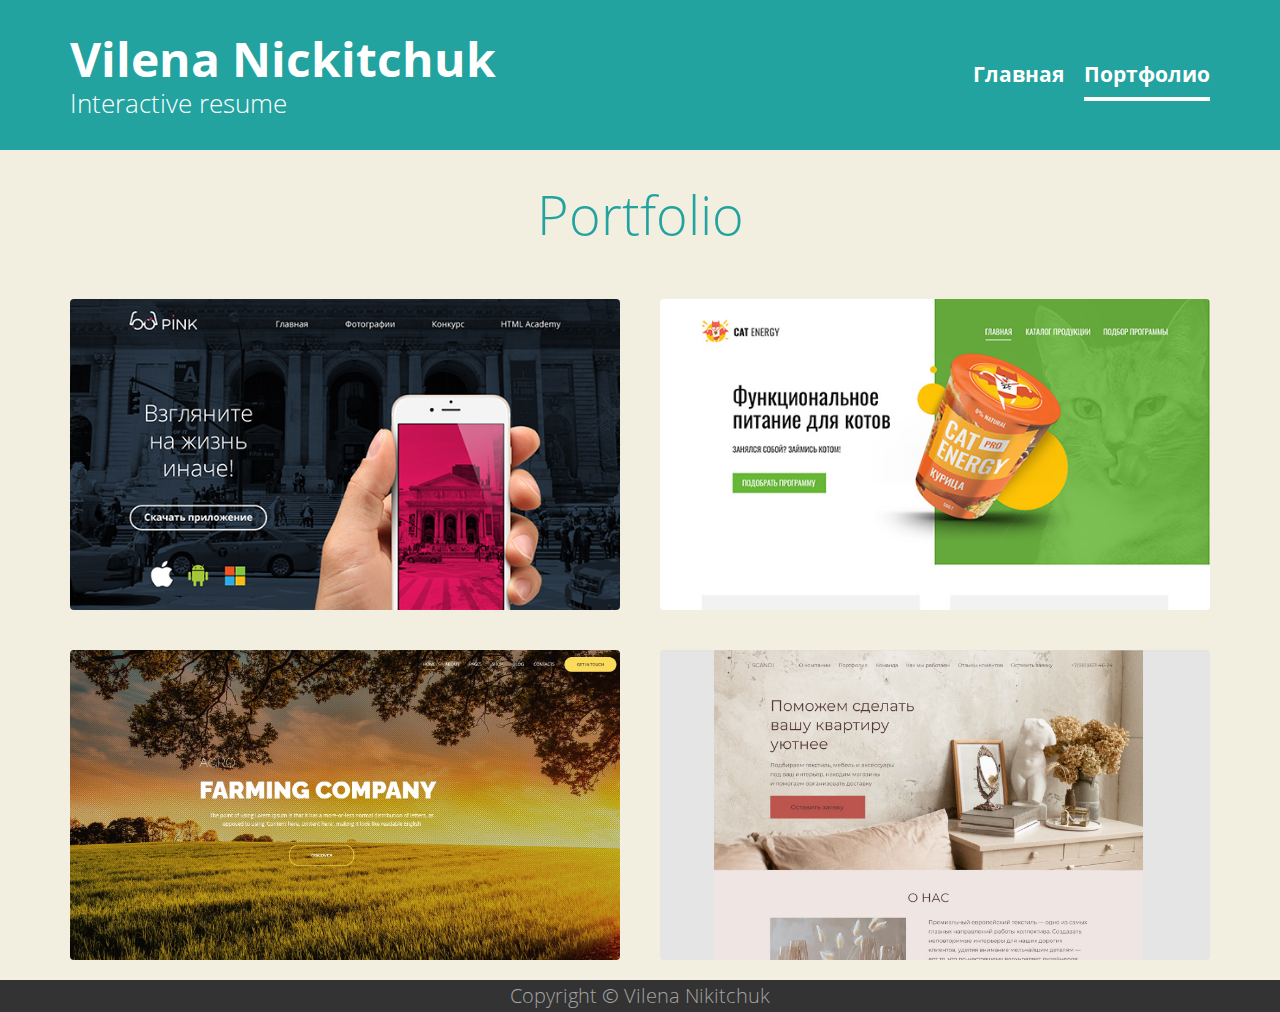
==== portfolio.html @ 92cb20fb "первичный коммит" ====
<!DOCTYPE html><html class="page" lang="ru"><head><meta charset="UTF-8"><meta http-equiv="X-UA-Compatible" content="IE=edge"><meta name="viewport" content="width=device-width,initial-scale=1"><title>Личный сайт Никитчук Вилены</title><link rel="preconnect" href="https://fonts.gstatic.com"><link href="https://fonts.googleapis.com/css2?family=PT+Sans:wght@400;700&display=swap" rel="stylesheet"><link rel="stylesheet" href="css/normalize.css"><link rel="stylesheet" href="css/style.min.css"></head><body class="page-body"><header class="header header--nav-closed"><div class="header-wrapper center"><div class="header-logo"><h1 class="user">Vilena Nickitchuk</h1><p class="resume">Interactive resume</p></div><nav class="navigation"><a class="navigation-link" href="index.html">Главная</a> <a class="navigation-link navigation-link--current" href="portfolio.html">Портфолио</a></nav><button class="header-toggle"><span></span></button></div></header><main><div class="portfolio center"><h2 class="portfolio-title">Portfolio</h2><ul class="portfolio-list"><li class="portfolio-item"><a class="portfolio-item-link" href="https://vilenan.github.io/Pink/" target="_blank"><img class="portfolio-item-image" src="img/preview-pink.jpg" alt="Pink"></a></li><li class="portfolio-item"><a class="portfolio-item-link" href="https://vilenan.github.io/Cats-energy/" target="_blank"><img class="portfolio-item-image" src="img/preview-cat.jpg" alt="Cats"></a></li><li class="portfolio-item"><a class="portfolio-item-link" href="https://vilenan.github.io/MY_AGRO/#"><img class="portfolio-item-image" src="img/preview-agro.jpg" alt="Agro"></a></li><li class="portfolio-item"><a class="portfolio-item-link" href="https://vilenan.github.io/Scandi/#"><img class="portfolio-item-image" src="img/prewview-Scandi.jpg" alt="Scandi"></a></li></ul></div></main><div class="footer">Copyright &copy; Vilena Nikitchuk<div><script src="js/main.min.js"></script></div></div></body></html>
---- css/style.min.css ----
*{margin:0;padding:0;box-sizing:border-box}.visually-hidden{position:absolute;width:1px;height:1px;margin:-1px;border:0;padding:0;white-space:nowrap;-webkit-clip-path:inset(100%);clip-path:inset(100%);clip:rect(0 0 0 0);overflow:hidden}.center{width:100%;padding:0 15px}@media (min-width:1200px){.center{margin:0 auto;width:1170px}}.button,.inner-page-title{font-weight:400;text-align:center}.button{color:#fff;display:block;font-size:24px;text-decoration:none;padding:10px 30px;background-color:#22a39f;border-color:#1c8784;border-radius:4px;width:300px;margin-top:30px;transition:background-color .5s,opacity .5s}.button:hover{background-color:#1c8784}.button:active{opacity:30%}.inner-page-title{color:#727878;font-size:54px;margin-bottom:40px;margin-top:40px}.content .box input{border:1px solid #a0a0a0;background-color:#f5f5f5;width:457px;height:34px;padding-left:10px;font-size:20px;font-weight:400;margin-bottom:12px}@font-face{font-family:"Open Sans";font-style:normal;font-weight:400;font-display:swap;src:url(../../fonts/opensans.woff2) format("woff2"),url(../../fonts/opensans.woff) format("woff")}@font-face{font-family:"Open Sans";font-style:normal;font-weight:700;font-display:swap;src:url(../../fonts/opensansbold.woff2) format("woff2"),url(../../fonts/opensansbold.woff) format("woff")}@font-face{font-family:"Open Sans";font-style:normal;font-weight:lighter;font-display:swap;src:url(../../fonts/opensanslight.woff2) format("woff2"),url(../../fonts/opensanslight.woff) format("woff")}.page{height:100%}.page-body{margin:0;padding:0;background-color:#f3efe0;color:#434242;font-family:"Open Sans","Arial",sans-serif;font-size:24px;line-height:1.64;font-weight:400;min-height:100%;display:grid;grid-template-rows:-webkit-min-content 1fr -webkit-min-content;grid-template-rows:min-content 1fr min-content;align-content:start;box-shadow:0 5px 15px rgba(0,1,1,.2)}.header{position:relative;width:auto;background-color:#22a39f;color:#fff;line-height:1.2;min-height:150px}@media (max-width:1199px){.header--nav-opened{height:80vh}}.header-wrapper{display:flex;flex-direction:column;padding-top:30px;padding-bottom:30px;row-gap:20px}@media (max-width:1199px){.header-wrapper{padding-right:70px}}@media (min-width:1200px){.header-wrapper{flex-direction:row;justify-content:space-between;align-items:center}}.header-logo{display:flex;flex-direction:column}.header-logo p{font-size:26px;font-weight:300;color:#fff}.header-logo h1,.header-logo p{margin:0;padding:0}.header-toggle{position:absolute;background-color:transparent;border:0;right:15px;top:20px;padding:20px 0}@media (min-width:1200px){.header-toggle{display:none}}.header-toggle span{display:block;width:40px;height:3px;position:relative}.header--nav-closed .header-toggle span{background-color:#fff}.header--nav-closed .header-toggle span::after,.header--nav-closed .header-toggle span::before{content:"";position:absolute;width:100%;height:100%;background-color:#fff;transition:transform .4s}.header--nav-closed .header-toggle span::before{display:block;transform:translateY(-10px)}.header--nav-closed .header-toggle span::after{left:0;transform:translateY(10px)}.header--nav-opened .header-toggle span{background-color:transparent}.header--nav-opened .header-toggle span::after,.header--nav-opened .header-toggle span::before{content:"";position:absolute;left:0;width:100%;height:3px;background-color:#fff;transition:transform .4s}.header--nav-opened .header-toggle span::before{display:block;transform:rotate(45deg)}.header--nav-opened .header-toggle span::after{transform:rotate(-45deg)}@media (max-width:1199px){.header--nav-closed .navigation{display:none}}.about-me{display:flex;flex-direction:column;gap:40px;padding-top:20px;padding-bottom:20px}.about-me-link{text-decoration:none;font-weight:400;color:#727878}.about-me-link:hover{text-decoration:underline}.about-me-content{display:flex;flex-direction:column;gap:40px}@media (min-width:1200px){.about-me-content{flex-direction:row;justify-content:space-between;align-items:center}}.about-me-image{align-self:center;width:389px;height:389px;border-radius:50%;-o-object-position:center;object-position:center;-o-object-fit:cover;object-fit:cover;box-shadow:0 5px 15px rgba(0,1,1,.2)}@media (max-width:659px){.about-me-image{display:none}}.about-me-text{line-height:1.64;display:flex;flex-direction:column;padding-right:40px;padding-left:40px}@media (min-width:1200px){.about-me-text{width:700px}}.about-me-text p{margin-bottom:20px}.about-me-title{color:#22a39f;font-size:54px;font-weight:400;text-align:center}.portfolio{padding-top:20px;padding-bottom:20px;display:flex;flex-direction:column;gap:40px}.portfolio-title{color:#22a39f;font-size:54px;font-weight:400;text-align:center}.portfolio-list{list-style:none;display:flex;flex-direction:column;row-gap:40px}@media (min-width:1200px){.portfolio-list{display:grid;grid-template-columns:minmax(auto,575px) minmax(auto,575px);gap:40px}}.portfolio-item-link{position:relative;height:100%;color:#fff;display:block;font-size:24px;font-weight:400;text-decoration:none;overflow:hidden;border-radius:4px;text-align:center;transition:background-color 2s,opacity 2s}.navigation-link::after,.portfolio-item-link::after{position:absolute;content:"";width:100%;left:0;opacity:0}.portfolio-item-link::after{top:0;height:100%;background-color:#000;z-index:1}.portfolio-item-link:hover::after{opacity:.2}.portfolio-item-image{display:block;width:100%;height:100%;-o-object-fit:cover;object-fit:cover}.navigation{display:flex;flex-direction:column;align-items:flex-start}@media (min-width:1200px){.navigation{flex-direction:row;justify-content:space-between;align-items:center}}.navigation-link{position:relative;display:inline-block;padding-top:10px;padding-bottom:10px;color:#fff;text-decoration:none;margin-left:20px;font-size:21px;font-weight:700;transition:text-decoration 2s;transition:text-decoration 2s,-webkit-text-decoration 2s}.navigation-link::after{height:4px;background-color:#fff;top:100%;transform:translateY(10px);transition:opacity .3s,transform .3s}.navigation-link--current::after{opacity:1;transform:translateY(0)}.navigation-link:focus::after,.navigation-link:hover::after{opacity:1;transform:translateY(0)}.footer{background-color:#333;text-align:center;color:#a4a4a4;font-size:20px;font-weight:400}
/*# sourceMappingURL=style.min.css.map */
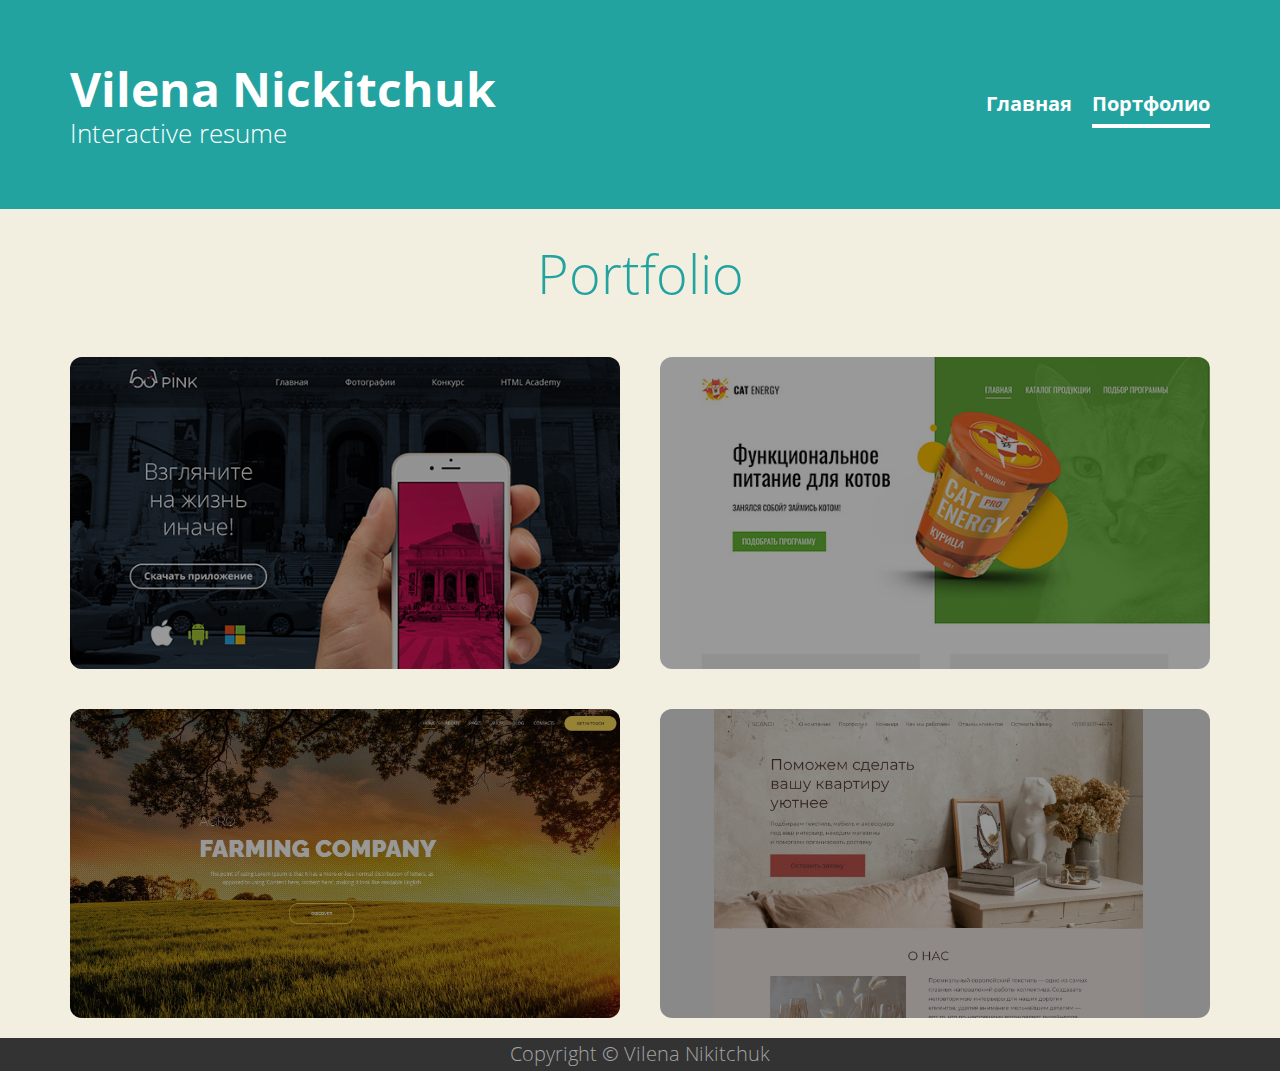
==== commit a10e239d: "portfolio" ====
--- a/portfolio.html
+++ b/portfolio.html
@@ -1 +1 @@
-<!DOCTYPE html><html class="page" lang="ru"><head><meta charset="UTF-8"><meta http-equiv="X-UA-Compatible" content="IE=edge"><meta name="viewport" content="width=device-width,initial-scale=1"><title>Личный сайт Никитчук Вилены</title><link rel="preconnect" href="https://fonts.gstatic.com"><link href="https://fonts.googleapis.com/css2?family=PT+Sans:wght@400;700&display=swap" rel="stylesheet"><link rel="stylesheet" href="css/normalize.css"><link rel="stylesheet" href="css/style.min.css"></head><body class="page-body"><header class="header header--nav-closed"><div class="header-wrapper center"><div class="header-logo"><h1 class="user">Vilena Nickitchuk</h1><p class="resume">Interactive resume</p></div><nav class="navigation"><a class="navigation-link" href="index.html">Главная</a> <a class="navigation-link navigation-link--current" href="portfolio.html">Портфолио</a></nav><button class="header-toggle"><span></span></button></div></header><main><div class="portfolio center"><h2 class="portfolio-title">Portfolio</h2><ul class="portfolio-list"><li class="portfolio-item"><a class="portfolio-item-link" href="https://vilenan.github.io/Pink/" target="_blank"><img class="portfolio-item-image" src="img/preview-pink.jpg" alt="Pink"></a></li><li class="portfolio-item"><a class="portfolio-item-link" href="https://vilenan.github.io/Cats-energy/" target="_blank"><img class="portfolio-item-image" src="img/preview-cat.jpg" alt="Cats"></a></li><li class="portfolio-item"><a class="portfolio-item-link" href="https://vilenan.github.io/MY_AGRO/#"><img class="portfolio-item-image" src="img/preview-agro.jpg" alt="Agro"></a></li><li class="portfolio-item"><a class="portfolio-item-link" href="https://vilenan.github.io/Scandi/#"><img class="portfolio-item-image" src="img/prewview-Scandi.jpg" alt="Scandi"></a></li></ul></div></main><div class="footer">Copyright &copy; Vilena Nikitchuk<div><script src="js/main.min.js"></script></div></div></body></html>+<!DOCTYPE html><html class="page" lang="ru"><head><meta charset="UTF-8"><meta http-equiv="X-UA-Compatible" content="IE=edge"><meta name="viewport" content="width=device-width,initial-scale=1"><title>Личный сайт Никитчук Вилены</title><link rel="preconnect" href="https://fonts.gstatic.com"><link href="https://fonts.googleapis.com/css2?family=PT+Sans:wght@400;700&display=swap" rel="stylesheet"><link rel="stylesheet" href="css/normalize.css"><link rel="stylesheet" href="css/style.min.css"></head><body class="page-body"><header class="header header--nav-closed"><div class="header-wrapper center"><div class="header-logo"><h1 class="user">Vilena Nickitchuk</h1><p class="resume">Interactive resume</p></div><nav class="navigation"><a class="navigation-link" href="index.html">Главная</a> <a class="navigation-link navigation-link--current">Портфолио</a></nav><button class="header-toggle"><span></span></button></div></header><main><div class="portfolio center"><h2 class="portfolio-title">Portfolio</h2><ul class="portfolio-list"><li class="portfolio-item"><img class="portfolio-item-image" src="img/preview-pink.jpg" alt="Pink"> <a class="portfolio-item-link" href="https://vilenan.github.io/Pink/" target="_blank">Смотреть</a></li><li class="portfolio-item"><img class="portfolio-item-image" src="img/preview-cat.jpg" alt="Cats"> <a class="portfolio-item-link" href="https://vilenan.github.io/Cats-energy/" target="_blank">Смотреть</a></li><li class="portfolio-item"><img class="portfolio-item-image" src="img/preview-agro.jpg" alt="Agro"> <a class="portfolio-item-link" href="https://vilenan.github.io/MY_AGRO/#">Смотреть</a></li><li class="portfolio-item"><img class="portfolio-item-image" src="img/prewview-Scandi.jpg" alt="Scandi"> <a class="portfolio-item-link" href="https://vilenan.github.io/Scandi/#">Смотреть</a></li></ul></div></main><div class="footer">Copyright &copy; Vilena Nikitchuk<div><script src="js/main.min.js"></script></div></div></body></html>--- a/css/style.min.css
+++ b/css/style.min.css
@@ -1,2 +1,2 @@
-*{margin:0;padding:0;box-sizing:border-box}.visually-hidden{position:absolute;width:1px;height:1px;margin:-1px;border:0;padding:0;white-space:nowrap;-webkit-clip-path:inset(100%);clip-path:inset(100%);clip:rect(0 0 0 0);overflow:hidden}.center{width:100%;padding:0 15px}@media (min-width:1200px){.center{margin:0 auto;width:1170px}}.button,.inner-page-title{font-weight:400;text-align:center}.button{color:#fff;display:block;font-size:24px;text-decoration:none;padding:10px 30px;background-color:#22a39f;border-color:#1c8784;border-radius:4px;width:300px;margin-top:30px;transition:background-color .5s,opacity .5s}.button:hover{background-color:#1c8784}.button:active{opacity:30%}.inner-page-title{color:#727878;font-size:54px;margin-bottom:40px;margin-top:40px}.content .box input{border:1px solid #a0a0a0;background-color:#f5f5f5;width:457px;height:34px;padding-left:10px;font-size:20px;font-weight:400;margin-bottom:12px}@font-face{font-family:"Open Sans";font-style:normal;font-weight:400;font-display:swap;src:url(../../fonts/opensans.woff2) format("woff2"),url(../../fonts/opensans.woff) format("woff")}@font-face{font-family:"Open Sans";font-style:normal;font-weight:700;font-display:swap;src:url(../../fonts/opensansbold.woff2) format("woff2"),url(../../fonts/opensansbold.woff) format("woff")}@font-face{font-family:"Open Sans";font-style:normal;font-weight:lighter;font-display:swap;src:url(../../fonts/opensanslight.woff2) format("woff2"),url(../../fonts/opensanslight.woff) format("woff")}.page{height:100%}.page-body{margin:0;padding:0;background-color:#f3efe0;color:#434242;font-family:"Open Sans","Arial",sans-serif;font-size:24px;line-height:1.64;font-weight:400;min-height:100%;display:grid;grid-template-rows:-webkit-min-content 1fr -webkit-min-content;grid-template-rows:min-content 1fr min-content;align-content:start;box-shadow:0 5px 15px rgba(0,1,1,.2)}.header{position:relative;width:auto;background-color:#22a39f;color:#fff;line-height:1.2;min-height:150px}@media (max-width:1199px){.header--nav-opened{height:80vh}}.header-wrapper{display:flex;flex-direction:column;padding-top:30px;padding-bottom:30px;row-gap:20px}@media (max-width:1199px){.header-wrapper{padding-right:70px}}@media (min-width:1200px){.header-wrapper{flex-direction:row;justify-content:space-between;align-items:center}}.header-logo{display:flex;flex-direction:column}.header-logo p{font-size:26px;font-weight:300;color:#fff}.header-logo h1,.header-logo p{margin:0;padding:0}.header-toggle{position:absolute;background-color:transparent;border:0;right:15px;top:20px;padding:20px 0}@media (min-width:1200px){.header-toggle{display:none}}.header-toggle span{display:block;width:40px;height:3px;position:relative}.header--nav-closed .header-toggle span{background-color:#fff}.header--nav-closed .header-toggle span::after,.header--nav-closed .header-toggle span::before{content:"";position:absolute;width:100%;height:100%;background-color:#fff;transition:transform .4s}.header--nav-closed .header-toggle span::before{display:block;transform:translateY(-10px)}.header--nav-closed .header-toggle span::after{left:0;transform:translateY(10px)}.header--nav-opened .header-toggle span{background-color:transparent}.header--nav-opened .header-toggle span::after,.header--nav-opened .header-toggle span::before{content:"";position:absolute;left:0;width:100%;height:3px;background-color:#fff;transition:transform .4s}.header--nav-opened .header-toggle span::before{display:block;transform:rotate(45deg)}.header--nav-opened .header-toggle span::after{transform:rotate(-45deg)}@media (max-width:1199px){.header--nav-closed .navigation{display:none}}.about-me{display:flex;flex-direction:column;gap:40px;padding-top:20px;padding-bottom:20px}.about-me-link{text-decoration:none;font-weight:400;color:#727878}.about-me-link:hover{text-decoration:underline}.about-me-content{display:flex;flex-direction:column;gap:40px}@media (min-width:1200px){.about-me-content{flex-direction:row;justify-content:space-between;align-items:center}}.about-me-image{align-self:center;width:389px;height:389px;border-radius:50%;-o-object-position:center;object-position:center;-o-object-fit:cover;object-fit:cover;box-shadow:0 5px 15px rgba(0,1,1,.2)}@media (max-width:659px){.about-me-image{display:none}}.about-me-text{line-height:1.64;display:flex;flex-direction:column;padding-right:40px;padding-left:40px}@media (min-width:1200px){.about-me-text{width:700px}}.about-me-text p{margin-bottom:20px}.about-me-title{color:#22a39f;font-size:54px;font-weight:400;text-align:center}.portfolio{padding-top:20px;padding-bottom:20px;display:flex;flex-direction:column;gap:40px}.portfolio-title{color:#22a39f;font-size:54px;font-weight:400;text-align:center}.portfolio-list{list-style:none;display:flex;flex-direction:column;row-gap:40px}@media (min-width:1200px){.portfolio-list{display:grid;grid-template-columns:minmax(auto,575px) minmax(auto,575px);gap:40px}}.portfolio-item-link{position:relative;height:100%;color:#fff;display:block;font-size:24px;font-weight:400;text-decoration:none;overflow:hidden;border-radius:4px;text-align:center;transition:background-color 2s,opacity 2s}.navigation-link::after,.portfolio-item-link::after{position:absolute;content:"";width:100%;left:0;opacity:0}.portfolio-item-link::after{top:0;height:100%;background-color:#000;z-index:1}.portfolio-item-link:hover::after{opacity:.2}.portfolio-item-image{display:block;width:100%;height:100%;-o-object-fit:cover;object-fit:cover}.navigation{display:flex;flex-direction:column;align-items:flex-start}@media (min-width:1200px){.navigation{flex-direction:row;justify-content:space-between;align-items:center}}.navigation-link{position:relative;display:inline-block;padding-top:10px;padding-bottom:10px;color:#fff;text-decoration:none;margin-left:20px;font-size:21px;font-weight:700;transition:text-decoration 2s;transition:text-decoration 2s,-webkit-text-decoration 2s}.navigation-link::after{height:4px;background-color:#fff;top:100%;transform:translateY(10px);transition:opacity .3s,transform .3s}.navigation-link--current::after{opacity:1;transform:translateY(0)}.navigation-link:focus::after,.navigation-link:hover::after{opacity:1;transform:translateY(0)}.footer{background-color:#333;text-align:center;color:#a4a4a4;font-size:20px;font-weight:400}
+.page-body--hidden{overflow:hidden}*{margin:0;padding:0;box-sizing:border-box}.visually-hidden{position:absolute;width:1px;height:1px;margin:-1px;border:0;padding:0;white-space:nowrap;-webkit-clip-path:inset(100%);clip-path:inset(100%);clip:rect(0 0 0 0);overflow:hidden}.center{width:100%;padding:0 15px}@media (min-width:1200px){.center{margin:0 auto;width:1170px}}.button{color:#fff;display:block;font-size:24px;font-weight:400;text-decoration:none;padding:10px 30px;background-color:#22a39f;border-color:#1c8784;border-radius:4px;text-align:center;width:300px;transition:background-color .5s,opacity .5s}.button:hover{background-color:#1c8784}.button:active{opacity:30%}@font-face{font-family:"Open Sans";font-style:normal;font-weight:400;font-display:swap;src:url(../../fonts/opensans.woff2) format("woff2"),url(../../fonts/opensans.woff) format("woff")}@font-face{font-family:"Open Sans";font-style:normal;font-weight:700;font-display:swap;src:url(../../fonts/opensansbold.woff2) format("woff2"),url(../../fonts/opensansbold.woff) format("woff")}@font-face{font-family:"Open Sans";font-style:normal;font-weight:lighter;font-display:swap;src:url(../../fonts/opensanslight.woff2) format("woff2"),url(../../fonts/opensanslight.woff) format("woff")}.page{height:100%}.page-body{margin:0;padding:0;background-color:#f3efe0;color:#434242;font-family:"Open Sans","Arial",sans-serif;font-size:24px;line-height:1.64;font-weight:400;min-height:100%;display:grid;grid-template-rows:-webkit-min-content 1fr -webkit-min-content;grid-template-rows:min-content 1fr min-content;align-content:start;box-shadow:0 5px 15px rgba(0,1,1,.2)}.header{position:relative;width:100%;z-index:2;background-color:#22a39f;color:#fff;line-height:1.2;padding:30px 80px 30px 30px;overflow:hidden}@media (min-width:1200px){.header{min-height:150px;padding:30px}}.header-wrapper{display:flex;flex-direction:column;row-gap:20px}@media (min-width:1200px){.header-wrapper{padding-top:30px;padding-bottom:30px;flex-direction:row;justify-content:space-between;align-items:center}}.header-logo{display:flex;flex-direction:column}.header-logo p{font-size:26px;font-weight:300;color:#fff}.header-logo h1,.header-logo p{margin:0;padding:0}.header-toggle{position:absolute;background-color:transparent;border:0;right:30px;top:30px;padding:20px 0}@media (min-width:1200px){.header-toggle{display:none}}.header-toggle span{display:block;width:40px;height:3px;position:relative}.header--nav-closed .header-toggle span{background-color:#fff}.header--nav-closed .header-toggle span::after,.header--nav-closed .header-toggle span::before{content:"";position:absolute;width:100%;height:100%;background-color:#fff;transition:transform .4s}.header--nav-closed .header-toggle span::before{display:block;transform:translateY(-10px)}.header--nav-closed .header-toggle span::after{left:0;transform:translateY(10px)}.header--nav-opened .header-toggle span{background-color:transparent}.header--nav-opened .header-toggle span::after,.header--nav-opened .header-toggle span::before{content:"";position:absolute;left:0;width:100%;height:3px;background-color:#fff;transition:transform .4s}.header--nav-opened .header-toggle span::before{display:block;transform:rotate(45deg)}.header--nav-opened .header-toggle span::after{transform:rotate(-45deg)}.about-me{display:flex;flex-direction:column;gap:80px;padding-top:60px;padding-bottom:60px}.about-me-link{text-decoration:none;font-weight:400;color:#727878}.about-me-link:hover{text-decoration:underline}.about-me-content{display:flex;flex-direction:column;gap:60px}@media (min-width:1200px){.about-me-content{flex-direction:row;justify-content:space-between;align-items:center}}.about-me-image{align-self:center;width:389px;height:389px;border-radius:50%;-o-object-position:center;object-position:center;-o-object-fit:cover;object-fit:cover;box-shadow:0 5px 15px rgba(0,1,1,.2)}@media (max-width:659px){.about-me-image{display:none}}.about-me-text{line-height:1.64;display:flex;flex-direction:column}@media (min-width:1200px){.about-me-text{width:700px}}.about-me-text p{margin-bottom:20px}.about-me-title{color:#22a39f;font-size:54px;font-weight:400;text-align:center}.portfolio{padding-top:20px;padding-bottom:20px;display:flex;flex-direction:column;gap:40px}.portfolio-title{color:#22a39f;font-size:54px;font-weight:400;text-align:center}.portfolio-list{list-style:none}@media (min-width:1200px){.portfolio-list{display:grid;grid-template-columns:minmax(auto,575px) minmax(auto,575px);gap:40px}}.portfolio-item{position:relative;display:flex;align-items:center;justify-content:center;margin-bottom:20px;overflow:hidden;border-radius:12px}.portfolio-item::after{content:"";position:absolute;top:0;left:0;width:100%;height:100%;background-color:#000;opacity:.4;z-index:1;pointer-events:none}.portfolio-item:hover::after{opacity:0}@media (min-width:1200px){.portfolio-item{margin-bottom:0}}.portfolio-item-link{position:absolute;z-index:1;align-items:center;display:flex;height:100px;width:100px;font-size:12px;text-decoration:none;text-transform:uppercase;color:#fff;background-color:#22a39f;border-radius:50%;padding:10px;justify-content:center;cursor:pointer;transform:scale(0);transition:transform .3s}.portfolio-item-image{display:block;width:100%;height:100%;-o-object-fit:cover;object-fit:cover;-o-object-position:top;object-position:top;transform:scale(1);transition:transform .3s}.portfolio-item:hover .portfolio-item-image{transform:scale(1.1)}.portfolio-item:hover .portfolio-item-link{transform:scale(1)}.navigation{background-color:#22a39f;top:0;position:fixed;bottom:0;left:0;display:flex;flex-direction:column;justify-content:center;right:0;align-items:center;padding:30px;transform:translateY(-100%);transition:transform .3s ease}@media (min-width:1200px){.navigation{padding:0;position:static;flex-direction:row;justify-content:space-between;align-items:center;transform:translateY(0)}}.header--nav-opened .navigation{transform:translateY(0);transition:transform .2s ease}.navigation-link{position:relative;display:inline-block;padding-top:10px;padding-bottom:10px;color:#fff;text-decoration:none;font-size:60px;line-height:100%;font-weight:700;transition:color .2s ease,opacity .3s ease;opacity:0}.navigation-link[href]:hover{color:#f3efe0}@media (min-width:1200px){.navigation-link{opacity:1;margin-left:20px;font-size:20px}.navigation-link::after{position:absolute;content:"";height:4px;width:100%;background-color:#fff;top:100%;left:0;opacity:0;transform:translateY(10px);transition:opacity .3s,transform .3s}.navigation-link--current::after{opacity:1;transform:translateY(0)}.navigation-link:focus::after,.navigation-link:hover::after{opacity:1;transform:translateY(0)}}.header--nav-opened .navigation-link{opacity:1}.header--nav-opened .navigation-link:nth-child(1){transition-property:opacity;transition-delay:.3s}.header--nav-opened .navigation-link:nth-child(2){transition-delay:.45s;transition-property:opacity}.footer{background-color:#333;text-align:center;color:#a4a4a4;font-size:20px;font-weight:400}.slider{position:relative;height:400px;overflow:hidden;width:100%;margin:0 auto}@media (min-width:1200px){.slider{max-width:700px}}.slider-item{position:absolute;top:0;bottom:0;left:0;right:0;display:grid;grid-template-columns:1fr;grid-template-rows:1fr;transform:translateX(100%);transition:transform .5s ease}.slider-item--current{transform:translateX(0);transition:transform .5s ease}.slider-btn{position:absolute;z-index:1;top:0;bottom:0;background:0 0;border:0;cursor:pointer;padding:5px 10px}.slider-btn--prev{left:0}.slider-btn--next{right:0}.slider-btn:disabled{opacity:.5}.slider-btn--next img{transform:rotate(180deg)}.slider-image{display:block;width:100%;height:100%;-o-object-fit:cover;object-fit:cover;-o-object-position:top;object-position:top}
 /*# sourceMappingURL=style.min.css.map */
